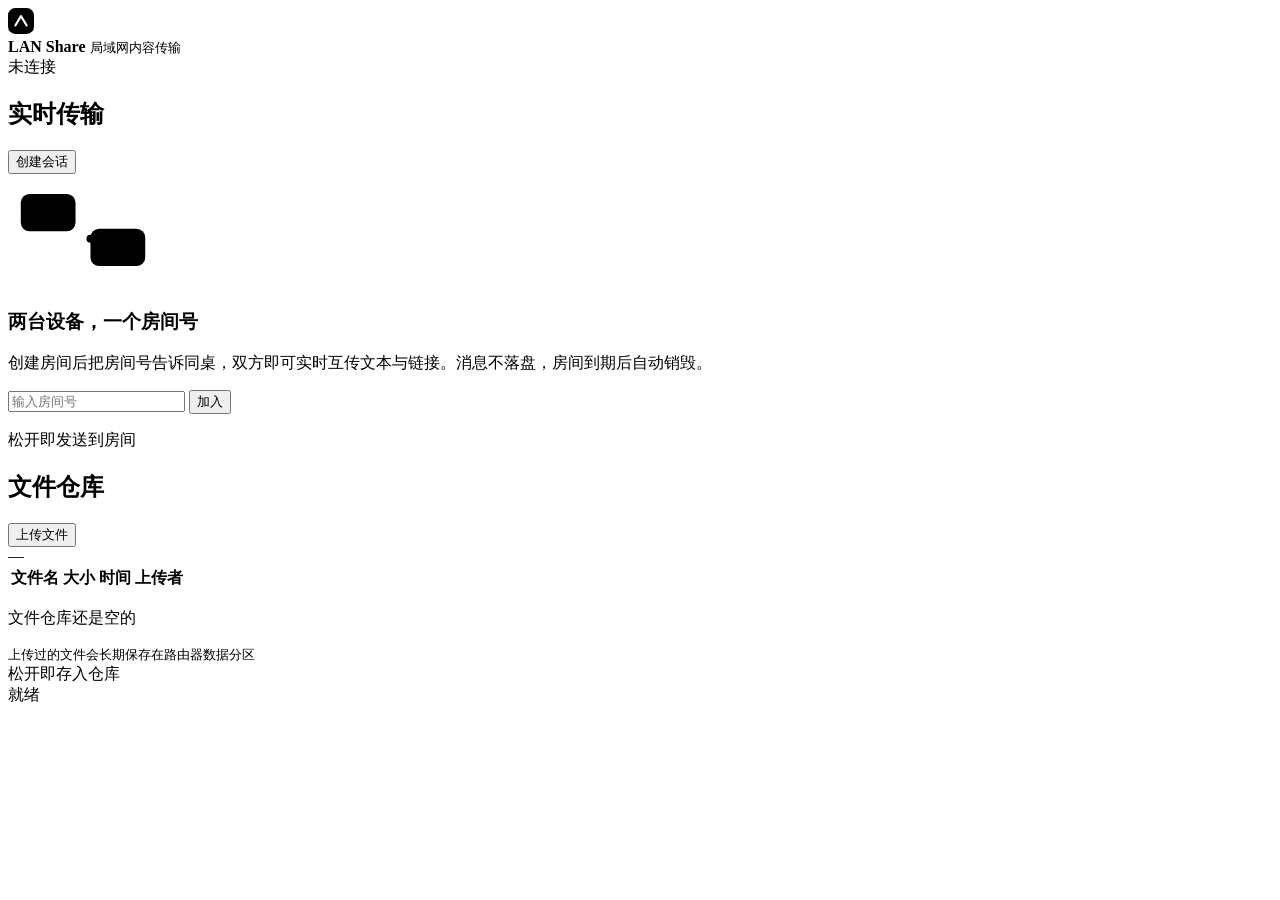
==== web/index.html @ e084b1fb "feat(ui): 实现双栏界面、主题切换与左右两侧拖拽上传并同步内嵌资源" ====
<!DOCTYPE html>
<html lang="zh-CN">
<head>
<meta charset="UTF-8">
<meta name="viewport" content="width=device-width, initial-scale=1, viewport-fit=cover">
<meta name="color-scheme" content="light dark">
<title>LAN Share · 局域网传输</title>
<link rel="icon" href="data:image/svg+xml,<svg xmlns='http://www.w3.org/2000/svg' viewBox='0 0 32 32'><rect width='32' height='32' rx='8' fill='%233b6ff5'/><path d='M9 21l7-11 7 11' stroke='white' stroke-width='2.6' fill='none' stroke-linecap='round' stroke-linejoin='round'/></svg>">
<link rel="stylesheet" href="/css/style.css">
</head>
<body>

<!-- ============================= 顶栏 ============================= -->
<header class="topbar">
  <div class="brand">
    <span class="brand-mark" aria-hidden="true">
      <svg viewBox="0 0 32 32" width="26" height="26"><rect width="32" height="32" rx="9" fill="currentColor"/><path d="M9 21.5l7-11.5 7 11.5" stroke="#fff" stroke-width="2.6" fill="none" stroke-linecap="round" stroke-linejoin="round"/></svg>
    </span>
    <div class="brand-text">
      <strong>LAN Share</strong>
      <small id="brandSub">局域网内容传输</small>
    </div>
  </div>

  <div class="topbar-right">
    <span class="pill" id="netPill" title="与路由器的连接状态">
      <i class="dot dot-idle"></i><span id="netText">未连接</span>
    </span>
    <button class="btn btn-ghost btn-sm" id="btnAdmin" hidden title="管理员选项">管理</button>
    <div id="userArea" class="user-area">
      <!-- 由 JS 渲染：未登录显示「登录」，已登录显示用户名 + 登出 -->
    </div>
  </div>
</header>

<!-- ============================= 主体 ============================= -->
<main class="layout">

  <!-- ---------------------------------------------------- 实时传输区 -->
  <section class="pane pane-live" id="livePane">
    <div class="pane-head">
      <h2>实时传输</h2>
      <div class="pane-head-actions">
        <button class="btn btn-ghost btn-sm" id="btnLeave" hidden>退出会话</button>
        <button class="btn btn-primary btn-sm" id="btnCreate">创建会话</button>
      </div>
    </div>

    <!-- 会话状态条 -->
    <div class="session-bar" id="sessionBar" hidden>
      <div class="session-code-wrap">
        <span class="label">房间号</span>
        <button class="session-code" id="sessionCode" title="点击复制房间号">----</button>
      </div>
      <div class="session-meta">
        <span class="ttl-tag" id="ttlTag" hidden title="房间到期后自动销毁"></span>
        <span class="label">在线</span>
        <span class="online-count" id="onlineCount">0</span>
        <div class="avatar-stack" id="avatarStack"></div>
      </div>
    </div>

    <!-- 空态 / 加入表单 -->
    <div class="live-empty" id="liveEmpty">
      <div class="empty-art" aria-hidden="true">
        <svg viewBox="0 0 120 90" width="150" height="112">
          <rect x="10" y="16" width="44" height="30" rx="7" class="ea-1"/>
          <rect x="66" y="44" width="44" height="30" rx="7" class="ea-2"/>
          <path d="M40 40 C 56 40, 50 50, 66 52" class="ea-line" fill="none"/>
          <circle cx="40" cy="40" r="3.2" class="ea-dot"/>
          <circle cx="66" cy="52" r="3.2" class="ea-dot"/>
        </svg>
      </div>
      <h3>两台设备，一个房间号</h3>
      <p>创建房间后把房间号告诉同桌，双方即可实时互传文本与链接。消息不落盘，房间到期后自动销毁。</p>

      <div class="join-row">
        <input id="joinCode" class="input code-input" type="text" inputmode="latin"
               autocomplete="off" spellcheck="false" maxlength="8" placeholder="输入房间号">
        <button class="btn btn-primary" id="btnJoin">加入</button>
      </div>
      <p class="join-hint" id="joinHint"></p>
    </div>

    <!-- 消息列表 -->
    <div class="messages" id="messages" hidden></div>

    <!-- 输入区 -->
    <div class="composer" id="composer" hidden>
      <textarea id="msgInput" class="composer-input" rows="1"
                placeholder="粘贴链接或输入文本…（Enter 发送 / Shift+Enter 换行）"></textarea>
      <div class="composer-actions">
        <label class="switch" title="发送后自动清空输入框">
          <input type="checkbox" id="autoClear" checked><span>发送后清空</span>
        </label>
        <div class="composer-btns">
          <button class="btn btn-ghost btn-sm" id="btnChatFile" title="发送文件（也可以直接把文件拖进左侧面板）">
            <svg viewBox="0 0 20 20" width="15" height="15" aria-hidden="true">
              <path d="M13.5 7.2l-5 5a2.4 2.4 0 01-3.4-3.4l5.6-5.6a3.6 3.6 0 015.1 5.1l-5.6 5.6a4.8 4.8 0 01-6.8-6.8l4.9-4.9"
                    fill="none" stroke="currentColor" stroke-width="1.6" stroke-linecap="round" stroke-linejoin="round"/>
            </svg>
            <span>文件</span>
          </button>
          <input type="file" id="chatFileInput" hidden multiple>
          <button class="btn btn-primary" id="btnSend" disabled>发送</button>
        </div>
      </div>
    </div>

    <!-- 聊天文件上传进度 -->
    <div class="upload-list chat-uploads" id="chatUploadList" hidden></div>

    <!-- 拖拽提示（左侧 = 发到房间） -->
    <div class="drop-veil" id="liveDropVeil"><span>松开即发送到房间</span></div>
  </section>

  <!-- ---------------------------------------------------- 文件仓库 -->
  <section class="pane pane-files" id="filesPane">
    <div class="pane-head">
      <h2>文件仓库</h2>
      <div class="pane-head-actions">
        <button class="btn btn-primary btn-sm" id="btnUpload">上传文件</button>
        <input type="file" id="fileInput" hidden multiple>
      </div>
    </div>

    <!-- 首次部署引导 -->
    <div class="setup-banner" id="setupBanner" hidden>
      <svg viewBox="0 0 20 20" width="18" height="18" aria-hidden="true">
        <circle cx="10" cy="10" r="7.4" fill="none" stroke="currentColor" stroke-width="1.7"/>
        <path d="M10 6.2v4.6M10 13.5h.01" stroke="currentColor" stroke-width="2" stroke-linecap="round"/>
      </svg>
      <span class="grow"><strong>还没有任何账号。</strong>第一个注册的人将成为管理员，之后注册会自动关闭。</span>
      <button class="btn btn-primary btn-sm" id="btnSetup">创建管理员账号</button>
    </div>

    <!-- 用量条 -->
    <div class="usage" id="usageBar">
      <span id="usageText">—</span>
      <span class="usage-hint" id="usageHint"></span>
    </div>

    <!-- 上传进度 -->
    <div class="upload-list" id="uploadList" hidden></div>

    <!-- 未登录遮罩：只盖住「上传」按钮，下载 / 浏览对所有人开放。
         所以文案里不提「下载」，也别再说整个仓库需要登录 —— 会把人劝退。 -->
    <div class="lock-overlay" id="lockOverlay" hidden>
      <div class="lock-card">
        <svg viewBox="0 0 24 24" width="34" height="34" aria-hidden="true">
          <path d="M7 10V7a5 5 0 0110 0v3" fill="none" stroke="currentColor" stroke-width="1.9" stroke-linecap="round"/>
          <rect x="4.5" y="10" width="15" height="10.5" rx="3" fill="none" stroke="currentColor" stroke-width="1.9"/>
        </svg>
        <h3 id="lockTitle">登录后可上传</h3>
        <p id="lockText">浏览和下载无需登录。登录后可以上传、管理自己的文件。</p>
        <button class="btn btn-primary" id="btnLoginFromLock">立即登录</button>
      </div>
    </div>

    <!-- 文件表格 -->
    <div class="file-scroll">
      <table class="file-table" id="fileTable">
        <thead>
          <tr>
            <th class="col-name">文件名</th>
            <th class="col-size">大小</th>
            <th class="col-time">时间</th>
            <th class="col-owner">上传者</th>
            <th class="col-act"></th>
          </tr>
        </thead>
        <tbody id="fileBody"></tbody>
      </table>
      <div class="table-empty" id="fileEmpty">
        <p>文件仓库还是空的</p>
        <small>上传过的文件会长期保存在路由器数据分区</small>
      </div>
    </div>

    <!-- 拖拽提示（右侧 = 存进仓库） -->
    <div class="drop-veil" id="dropVeil"><span>松开即存入仓库</span></div>
  </section>
</main>

<!-- ============================= 底栏 ============================= -->
<footer class="statusbar">
  <span id="statusLeft">就绪</span>
  <span id="statusRight" class="dim"></span>
</footer>

<!-- ============================= 创建房间弹窗 ============================= -->
<div class="modal-backdrop" id="createModal" hidden>
  <div class="modal" role="dialog" aria-modal="true" aria-labelledby="createTitle">
    <h3 id="createTitle">创建房间</h3>
    <p class="modal-sub">房间号可以直接口头告诉同桌</p>

    <form id="createForm">
      <label class="field">
        <span>房间号</span>
        <input class="input" id="createCode" type="text" inputmode="latin"
               autocomplete="off" spellcheck="false" maxlength="8"
               placeholder="留空自动生成">
      </label>
      <p class="field-hint">4 - 8 位字母或数字，大小写不敏感；留空则由系统随机生成</p>

      <div class="field">
        <span>存活时间</span>
        <!-- 房间必须有确定的终点：没有「不限时」选项，服务端白名单也不含 0。
             房间到期即销毁，聊天文件随之清理 —— 这是临时传输的定位。 -->
        <div class="ttl-options" id="ttlOptions" role="radiogroup" aria-label="存活时间">
          <button type="button" class="ttl-item" role="radio" data-ttl="10" aria-checked="false">10 分钟</button>
          <button type="button" class="ttl-item is-active" role="radio" data-ttl="60" aria-checked="true">1 小时</button>
          <button type="button" class="ttl-item" role="radio" data-ttl="360" aria-checked="false">6 小时</button>
          <button type="button" class="ttl-item" role="radio" data-ttl="1440" aria-checked="false">24 小时</button>
        </div>
      </div>
      <p class="field-hint">到期后房间自动销毁，消息一并清除</p>

      <p class="form-msg" id="createMsg"></p>
      <div class="modal-actions">
        <button type="button" class="btn btn-ghost" id="btnCloseCreate">取消</button>
        <button type="submit" class="btn btn-primary" id="btnDoCreate">创建</button>
      </div>
    </form>
  </div>
</div>

<!-- ============================= 登录 / 注册弹窗 ============================= -->
<div class="modal-backdrop" id="loginModal" hidden>
  <div class="modal" role="dialog" aria-modal="true" aria-labelledby="loginTitle">
    <h3 id="loginTitle">登录</h3>
    <p class="modal-sub" id="loginSub">登录后即可使用长期文件仓库</p>

    <div class="tabs" id="authTabs" hidden>
      <button type="button" class="tab is-active" data-tab="login" aria-selected="true">登录</button>
      <button type="button" class="tab" data-tab="register" aria-selected="false">注册</button>
    </div>

    <form id="loginForm" autocomplete="on">
      <label class="field">
        <span>用户名</span>
        <input class="input" id="loginUser" name="username" type="text" autocomplete="username" required>
      </label>
      <label class="field">
        <span>密码</span>
        <input class="input" id="loginPass" name="password" type="password" autocomplete="current-password" required>
      </label>
      <p class="field-hint" id="passHint" hidden>至少 6 位</p>
      <p class="form-msg" id="loginMsg"></p>
      <div class="modal-actions">
        <button type="button" class="btn btn-ghost" id="btnCloseLogin">取消</button>
        <button type="submit" class="btn btn-primary" id="btnDoLogin">登录</button>
      </div>
    </form>
  </div>
</div>

<!-- ============================= 管理员 · 注册开关 ============================= -->
<div class="modal-backdrop" id="adminModal" hidden>
  <div class="modal" role="dialog" aria-modal="true" aria-labelledby="adminTitle">
    <h3 id="adminTitle">管理员选项</h3>
    <p class="modal-sub">控制谁能自行注册账号</p>

    <div class="setting-row">
      <div class="setting-text">
        <strong>开放注册</strong>
        <span>关闭后，新用户只能由你在这里创建</span>
      </div>
      <label class="toggle">
        <input type="checkbox" id="regToggle">
        <span class="toggle-track"><span class="toggle-thumb"></span></span>
      </label>
    </div>

    <div class="setting-block">
      <div class="setting-text">
        <strong>用户列表</strong>
        <span id="userCountText">—</span>
      </div>
      <div class="user-list" id="userList"></div>
    </div>

    <div class="modal-actions">
      <button type="button" class="btn btn-primary" id="btnCloseAdmin">完成</button>
    </div>
  </div>
</div>

<!-- ============================= 提示条 ============================= -->
<div class="toast-wrap" id="toastWrap" aria-live="polite"></div>

<script src="/js/app.js"></script>
</body>
</html>
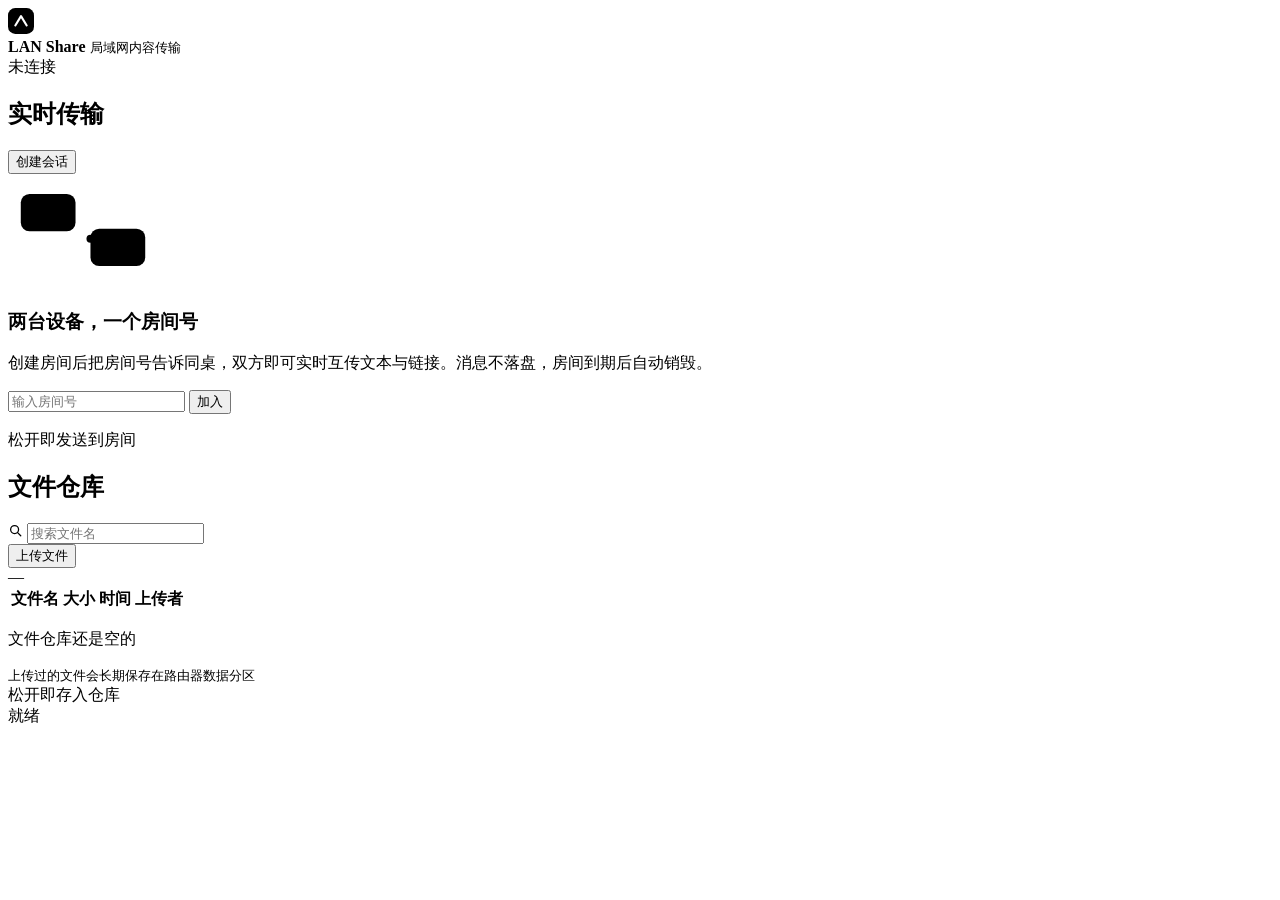
==== commit 2b72694e: "feat(ui): 文件仓库支持按文件名搜索，纯前端过滤并高亮命中片段 列表本来就是一次性全量拿到的（/api/files），前端过滤一次比多一次往返更快， 所以刻意不加服务端接口 —— 路由器上也就" ====
--- a/web/index.html
+++ b/web/index.html
@@ -87,8 +87,12 @@
 
     <!-- 输入区 -->
     <div class="composer" id="composer" hidden>
+      <!-- 粘贴进来的图片先在这里排队。手动点「发送」或按 Enter 才真正上传，
+           给一次反悔的机会 —— 剪贴板里常常是误复制的东西。
+           放输入框上方：预览条撑高时，输入框和按钮不会被推着往下跳。 -->
+      <div class="composer-attach" id="composerAttach" hidden></div>
       <textarea id="msgInput" class="composer-input" rows="1"
-                placeholder="粘贴链接或输入文本…（Enter 发送 / Shift+Enter 换行）"></textarea>
+                placeholder="粘贴链接或输入文本…（截图可直接 Ctrl+V 粘贴）"></textarea>
       <div class="composer-actions">
         <label class="switch" title="发送后自动清空输入框">
           <input type="checkbox" id="autoClear" checked><span>发送后清空</span>
@@ -119,6 +123,22 @@
     <div class="pane-head">
       <h2>文件仓库</h2>
       <div class="pane-head-actions">
+        <!-- 搜索只在前端过滤：列表本来就已全量拉到本地，再跑一趟服务端
+             换不来任何东西，还要多一次往返。放在这一行里（而不是另起一行），
+             是为了让「上传」始终停在同一个视线高度上。 -->
+        <div class="search-box">
+          <svg viewBox="0 0 20 20" width="15" height="15" aria-hidden="true">
+            <circle cx="8.8" cy="8.8" r="5.3" fill="none" stroke="currentColor" stroke-width="1.7"/>
+            <path d="M12.8 12.8L17 17" fill="none" stroke="currentColor" stroke-width="1.7" stroke-linecap="round"/>
+          </svg>
+          <!-- 刻意用 type="text" 而不是 search：WebKit 会给 search 塞一个
+               自带样式的清除按钮，和右边的 × 重复，且无法去掉。 -->
+          <input id="fileSearch" class="search-input" type="text" inputmode="search"
+                 autocomplete="off" spellcheck="false" placeholder="搜索文件名"
+                 aria-label="按文件名搜索">
+          <button type="button" class="search-clear" id="btnClearSearch" hidden
+                  aria-label="清除搜索" title="清除搜索">×</button>
+        </div>
         <button class="btn btn-primary btn-sm" id="btnUpload">上传文件</button>
         <input type="file" id="fileInput" hidden multiple>
       </div>
@@ -143,23 +163,38 @@
     <!-- 上传进度 -->
     <div class="upload-list" id="uploadList" hidden></div>
 
-    <!-- 未登录遮罩：只盖住「上传」按钮，下载 / 浏览对所有人开放。
-         所以文案里不提「下载」，也别再说整个仓库需要登录 —— 会把人劝退。 -->
-    <div class="lock-overlay" id="lockOverlay" hidden>
-      <div class="lock-card">
-        <svg viewBox="0 0 24 24" width="34" height="34" aria-hidden="true">
-          <path d="M7 10V7a5 5 0 0110 0v3" fill="none" stroke="currentColor" stroke-width="1.9" stroke-linecap="round"/>
-          <rect x="4.5" y="10" width="15" height="10.5" rx="3" fill="none" stroke="currentColor" stroke-width="1.9"/>
-        </svg>
-        <h3 id="lockTitle">登录后可上传</h3>
-        <p id="lockText">浏览和下载无需登录。登录后可以上传、管理自己的文件。</p>
-        <button class="btn btn-primary" id="btnLoginFromLock">立即登录</button>
-      </div>
-    </div>
-
-    <!-- 文件表格 -->
-    <div class="file-scroll">
+    <!-- 未登录提示条：说明「为什么上传按钮是灰的」，且**留在文档流里**，不覆盖列表。
+         踩过的坑：早先它是绝对定位的浮卡（top:13px / right:16px / width:246px），
+         卡片高约 200px，从面板右上角往下悬垂，正好压住表格最右侧的
+         「上传者 / 下载」两列 —— 未登录用户在最需要下载时点不到下载按钮。
+         换成横向条后，列表整体下移，没有任何一行会被挡住。
+         文案只说「不能上传」：浏览和下载对所有人开放，
+         写成「仓库需要登录」会把只想下载的人劝退。 -->
+    <div class="lock-banner" id="lockOverlay" hidden>
+      <svg viewBox="0 0 24 24" width="20" height="20" aria-hidden="true">
+        <path d="M7 10V7a5 5 0 0110 0v3" fill="none" stroke="currentColor" stroke-width="1.9" stroke-linecap="round"/>
+        <rect x="4.5" y="10" width="15" height="10.5" rx="3" fill="none" stroke="currentColor" stroke-width="1.9"/>
+      </svg>
+      <div class="lock-text">
+        <strong id="lockTitle">登录后可上传</strong>
+        <span id="lockText">浏览和下载无需登录。登录后可以上传、管理自己的文件。</span>
+      </div>
+      <button class="btn btn-primary btn-sm" id="btnLoginFromLock">立即登录</button>
+    </div>
+
+  <!-- 文件表格：表头与表体各是一个 table，靠固定列宽 + table-layout 对齐。
+       改成 `table-layout: fixed` 之后列宽只由 <colgroup> 决定，
+       长文件名不再把「大小 / 时间」两列挤走（那是原来最明显的对齐毛病）。 -->
+  <div class="file-scroll">
+    <div class="file-table-wrap">
       <table class="file-table" id="fileTable">
+        <colgroup>
+          <col class="col-name">
+          <col class="col-size">
+          <col class="col-time">
+          <col class="col-owner">
+          <col class="col-act">
+        </colgroup>
         <thead>
           <tr>
             <th class="col-name">文件名</th>
@@ -172,14 +207,14 @@
         <tbody id="fileBody"></tbody>
       </table>
       <div class="table-empty" id="fileEmpty">
-        <p>文件仓库还是空的</p>
-        <small>上传过的文件会长期保存在路由器数据分区</small>
-      </div>
-    </div>
+        <p id="fileEmptyTitle">文件仓库还是空的</p>
+        <small id="fileEmptyHint">上传过的文件会长期保存在路由器数据分区</small>
+      </div>
+    </div>
+  </div>
 
     <!-- 拖拽提示（右侧 = 存进仓库） -->
-    <div class="drop-veil" id="dropVeil"><span>松开即存入仓库</span></div>
-  </section>
+    <div class="drop-veil" id="dropVeil"><span>松开即存入仓库</span></div>  </section>
 </main>
 
 <!-- ============================= 底栏 ============================= -->
@@ -286,6 +321,24 @@
   </div>
 </div>
 
+<!-- ============================= 图片灯箱 =============================
+     点聊天里的缩略图打开。刻意不复用 .modal-backdrop：
+     那个类带卡片式的内边距与边框，套在图上会多出一圈白框。
+     灯箱要的是纯暗底 + 居中大图，所以单独一套结构。 -->
+<div class="lightbox" id="lightbox" hidden role="dialog" aria-modal="true" aria-label="图片预览">
+  <div class="lightbox-stage" id="lightboxStage">
+    <img id="lightboxImg" alt="">
+  </div>
+  <div class="lightbox-bar">
+    <span class="lightbox-name" id="lightboxName"></span>
+    <span class="lightbox-meta" id="lightboxMeta"></span>
+    <span class="grow"></span>
+    <!-- 下载指向不带 inline 的地址，保证下来的是附件而不是页面 -->
+    <a class="btn btn-ghost btn-sm lightbox-dl" id="lightboxDownload" download>下载原图</a>
+    <button class="btn btn-ghost btn-sm" id="btnCloseLightbox">关闭</button>
+  </div>
+</div>
+
 <!-- ============================= 提示条 ============================= -->
 <div class="toast-wrap" id="toastWrap" aria-live="polite"></div>
 
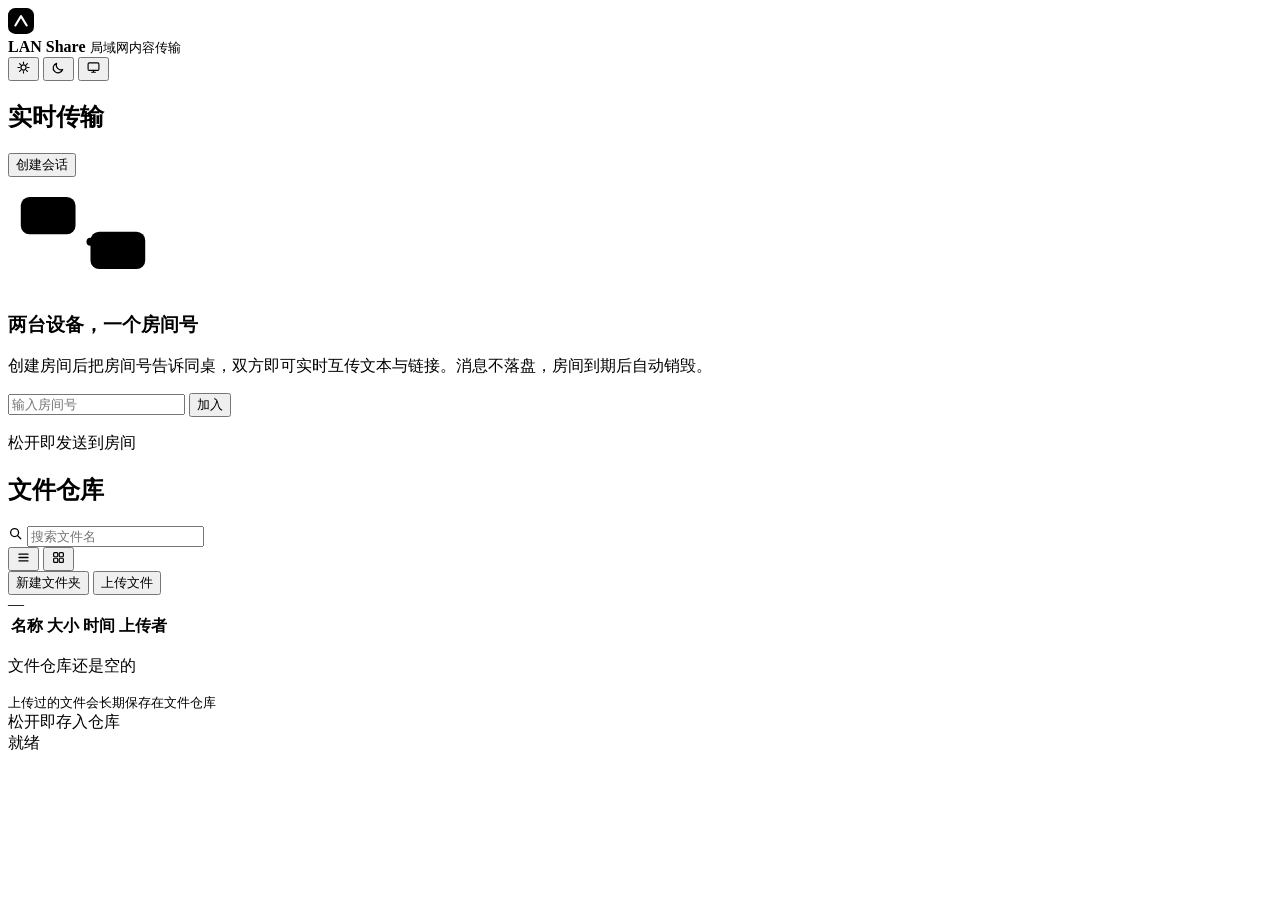
==== commit 524a5560: "feat(api,ui): 新增 50GB 默认容量配额、文件夹与卡片视图、彩色 SVG 图标、主题切换及灯箱缩放拖拽 - 后端：仓库默认 50GB 总容量上限（LANSHARE_MAX_STORAG" ====
--- a/web/index.html
+++ b/web/index.html
@@ -4,6 +4,12 @@
 <meta charset="UTF-8">
 <meta name="viewport" content="width=device-width, initial-scale=1, viewport-fit=cover">
 <meta name="color-scheme" content="light dark">
+<script>
+  try {
+    var t = localStorage.getItem('lanshare.theme');
+    if (t === 'light' || t === 'dark') document.documentElement.setAttribute('data-theme', t);
+  } catch (_) {}
+</script>
 <title>LAN Share · 局域网传输</title>
 <link rel="icon" href="data:image/svg+xml,<svg xmlns='http://www.w3.org/2000/svg' viewBox='0 0 32 32'><rect width='32' height='32' rx='8' fill='%233b6ff5'/><path d='M9 21l7-11 7 11' stroke='white' stroke-width='2.6' fill='none' stroke-linecap='round' stroke-linejoin='round'/></svg>">
 <link rel="stylesheet" href="/css/style.css">
@@ -23,9 +29,25 @@
   </div>
 
   <div class="topbar-right">
-    <span class="pill" id="netPill" title="与路由器的连接状态">
-      <i class="dot dot-idle"></i><span id="netText">未连接</span>
-    </span>
+    <div class="view-switch theme-switch" id="themeSwitch" role="group" aria-label="切换主题">
+      <button type="button" class="view-btn" id="btnThemeLight" data-theme-opt="light" title="浅色主题" aria-label="浅色主题" aria-pressed="false">
+        <svg viewBox="0 0 20 20" width="15" height="15" aria-hidden="true">
+          <circle cx="10" cy="10" r="3.4" fill="none" stroke="currentColor" stroke-width="1.6"/>
+          <path d="M10 2.6v2M10 15.4v2M2.6 10h2M15.4 10h2M4.8 4.8l1.4 1.4M13.8 13.8l1.4 1.4M15.2 4.8l-1.4 1.4M6.2 13.8l-1.4 1.4" fill="none" stroke="currentColor" stroke-width="1.5" stroke-linecap="round"/>
+        </svg>
+      </button>
+      <button type="button" class="view-btn" id="btnThemeDark" data-theme-opt="dark" title="深色主题" aria-label="深色主题" aria-pressed="false">
+        <svg viewBox="0 0 20 20" width="15" height="15" aria-hidden="true">
+          <path d="M15.6 12.6A6.4 6.4 0 017.4 4.4a6.5 6.5 0 108.2 8.2z" fill="none" stroke="currentColor" stroke-width="1.6" stroke-linejoin="round"/>
+        </svg>
+      </button>
+      <button type="button" class="view-btn is-active" id="btnThemeAuto" data-theme-opt="auto" title="跟随系统主题" aria-label="跟随系统主题" aria-pressed="true">
+        <svg viewBox="0 0 20 20" width="15" height="15" aria-hidden="true">
+          <rect x="2.8" y="3.8" width="14.4" height="10" rx="1.6" fill="none" stroke="currentColor" stroke-width="1.5"/>
+          <path d="M7.5 16.4h5M10 13.8v2.6" fill="none" stroke="currentColor" stroke-width="1.5" stroke-linecap="round"/>
+        </svg>
+      </button>
+    </div>
     <button class="btn btn-ghost btn-sm" id="btnAdmin" hidden title="管理员选项">管理</button>
     <div id="userArea" class="user-area">
       <!-- 由 JS 渲染：未登录显示「登录」，已登录显示用户名 + 登出 -->
@@ -79,7 +101,8 @@
                autocomplete="off" spellcheck="false" maxlength="8" placeholder="输入房间号">
         <button class="btn btn-primary" id="btnJoin">加入</button>
       </div>
-      <p class="join-hint" id="joinHint"></p>
+      <p class="join-hint" id="joinHint" role="status"></p>
+      <button class="btn btn-ghost btn-sm" id="btnCreateMissing" hidden>创建此房间（1 小时）</button>
     </div>
 
     <!-- 消息列表 -->
@@ -98,6 +121,7 @@
           <input type="checkbox" id="autoClear" checked><span>发送后清空</span>
         </label>
         <div class="composer-btns">
+          <span class="limit-hint" id="chatLimitHint" hidden></span>
           <button class="btn btn-ghost btn-sm" id="btnChatFile" title="发送文件（也可以直接把文件拖进左侧面板）">
             <svg viewBox="0 0 20 20" width="15" height="15" aria-hidden="true">
               <path d="M13.5 7.2l-5 5a2.4 2.4 0 01-3.4-3.4l5.6-5.6a3.6 3.6 0 015.1 5.1l-5.6 5.6a4.8 4.8 0 01-6.8-6.8l4.9-4.9"
@@ -139,6 +163,22 @@
           <button type="button" class="search-clear" id="btnClearSearch" hidden
                   aria-label="清除搜索" title="清除搜索">×</button>
         </div>
+        <div class="view-switch" id="viewSwitch" role="group" aria-label="视图切换">
+          <button type="button" class="view-btn is-active" data-view="list" aria-pressed="true" title="列表视图">
+            <svg viewBox="0 0 20 20" width="15" height="15" aria-hidden="true">
+              <path d="M4 5.5h12M4 10h12M4 14.5h12" fill="none" stroke="currentColor" stroke-width="1.7" stroke-linecap="round"/>
+            </svg>
+          </button>
+          <button type="button" class="view-btn" data-view="card" aria-pressed="false" title="卡片视图">
+            <svg viewBox="0 0 20 20" width="15" height="15" aria-hidden="true">
+              <rect x="3.5" y="3.5" width="5.5" height="5.5" rx="1.2" fill="none" stroke="currentColor" stroke-width="1.6"/>
+              <rect x="11" y="3.5" width="5.5" height="5.5" rx="1.2" fill="none" stroke="currentColor" stroke-width="1.6"/>
+              <rect x="3.5" y="11" width="5.5" height="5.5" rx="1.2" fill="none" stroke="currentColor" stroke-width="1.6"/>
+              <rect x="11" y="11" width="5.5" height="5.5" rx="1.2" fill="none" stroke="currentColor" stroke-width="1.6"/>
+            </svg>
+          </button>
+        </div>
+        <button class="btn btn-ghost btn-sm" id="btnNewFolder" title="在当前目录新建文件夹">新建文件夹</button>
         <button class="btn btn-primary btn-sm" id="btnUpload">上传文件</button>
         <input type="file" id="fileInput" hidden multiple>
       </div>
@@ -157,8 +197,15 @@
     <!-- 用量条 -->
     <div class="usage" id="usageBar">
       <span id="usageText">—</span>
+      <div class="usage-bar-track" id="usageTrack" hidden aria-hidden="true">
+        <div class="usage-bar-fill" id="usageFill"></div>
+      </div>
       <span class="usage-hint" id="usageHint"></span>
-    </div>
+      <span class="usage-limit" id="fileLimitHint" hidden></span>
+    </div>
+
+    <!-- 面包屑路径条（进入子文件夹或存在文件夹时展示，支持拖拽移回上级） -->
+    <nav class="folder-bar" id="folderBar" hidden aria-label="文件夹路径"></nav>
 
     <!-- 上传进度 -->
     <div class="upload-list" id="uploadList" hidden></div>
@@ -186,7 +233,7 @@
        改成 `table-layout: fixed` 之后列宽只由 <colgroup> 决定，
        长文件名不再把「大小 / 时间」两列挤走（那是原来最明显的对齐毛病）。 -->
   <div class="file-scroll">
-    <div class="file-table-wrap">
+    <div class="file-table-wrap" id="fileTableWrap">
       <table class="file-table" id="fileTable">
         <colgroup>
           <col class="col-name">
@@ -197,7 +244,7 @@
         </colgroup>
         <thead>
           <tr>
-            <th class="col-name">文件名</th>
+            <th class="col-name">名称</th>
             <th class="col-size">大小</th>
             <th class="col-time">时间</th>
             <th class="col-owner">上传者</th>
@@ -206,10 +253,11 @@
         </thead>
         <tbody id="fileBody"></tbody>
       </table>
-      <div class="table-empty" id="fileEmpty">
-        <p id="fileEmptyTitle">文件仓库还是空的</p>
-        <small id="fileEmptyHint">上传过的文件会长期保存在路由器数据分区</small>
-      </div>
+    </div>
+    <div class="file-grid" id="fileGrid" hidden></div>
+    <div class="table-empty" id="fileEmpty">
+      <p id="fileEmptyTitle">文件仓库还是空的</p>
+      <small id="fileEmptyHint">上传过的文件会长期保存在文件仓库</small>
     </div>
   </div>
 
@@ -321,18 +369,65 @@
   </div>
 </div>
 
+<!-- ============================= 新建 / 重命名文件夹弹窗 ============================= -->
+<div class="modal-backdrop" id="folderModal" hidden>
+  <div class="modal" role="dialog" aria-modal="true" aria-labelledby="folderModalTitle">
+    <h3 id="folderModalTitle">新建文件夹</h3>
+    <p class="modal-sub" id="folderModalSub">在当前目录创建文件夹</p>
+
+    <form id="folderForm">
+      <label class="field">
+        <span>文件夹名称</span>
+        <input class="input" id="folderNameInput" type="text" autocomplete="off"
+               spellcheck="false" maxlength="200" placeholder="输入文件夹名称" required>
+      </label>
+      <p class="form-msg" id="folderMsg"></p>
+      <div class="modal-actions">
+        <button type="button" class="btn btn-ghost" id="btnCloseFolder">取消</button>
+        <button type="submit" class="btn btn-primary" id="btnDoFolder">创建</button>
+      </div>
+    </form>
+  </div>
+</div>
+
+<!-- ============================= TXT 文本预览弹窗 ============================= -->
+<div class="modal-backdrop" id="textModal" hidden>
+  <div class="modal modal-text" role="dialog" aria-modal="true" aria-labelledby="textModalName">
+    <div class="text-modal-head">
+      <div class="text-modal-title">
+        <h3 id="textModalName">文本预览</h3>
+        <span class="text-modal-meta" id="textModalMeta"></span>
+      </div>
+      <div class="text-modal-actions">
+        <button type="button" class="btn btn-ghost btn-sm" id="btnCopyText">复制全文</button>
+        <a class="btn btn-ghost btn-sm" id="textModalDownload" download>下载</a>
+        <button type="button" class="btn btn-primary btn-sm" id="btnCloseText">关闭</button>
+      </div>
+    </div>
+    <p class="text-modal-notice" id="textModalNotice" hidden></p>
+    <pre class="text-preview-body" id="textPreviewBody"></pre>
+  </div>
+</div>
+
 <!-- ============================= 图片灯箱 =============================
      点聊天里的缩略图打开。刻意不复用 .modal-backdrop：
      那个类带卡片式的内边距与边框，套在图上会多出一圈白框。
      灯箱要的是纯暗底 + 居中大图，所以单独一套结构。 -->
 <div class="lightbox" id="lightbox" hidden role="dialog" aria-modal="true" aria-label="图片预览">
-  <div class="lightbox-stage" id="lightboxStage">
-    <img id="lightboxImg" alt="">
+  <div class="lightbox-stage" id="lightboxStage" tabindex="0" aria-label="图片预览区，可滚轮缩放、左键拖动位置">
+    <img id="lightboxImg" alt="" draggable="false">
   </div>
   <div class="lightbox-bar">
     <span class="lightbox-name" id="lightboxName"></span>
     <span class="lightbox-meta" id="lightboxMeta"></span>
     <span class="grow"></span>
+    <div class="lightbox-zoom" role="group" aria-label="图片缩放">
+      <button class="btn btn-ghost btn-sm" id="btnZoomOut" aria-label="缩小图片">−</button>
+      <output id="lightboxScale" aria-label="缩放比例">100%</output>
+      <button class="btn btn-ghost btn-sm" id="btnZoomIn" aria-label="放大图片">+</button>
+      <button class="btn btn-ghost btn-sm" id="btnZoomFit">适应窗口</button>
+      <button class="btn btn-ghost btn-sm" id="btnZoomActual">原始尺寸</button>
+    </div>
     <!-- 下载指向不带 inline 的地址，保证下来的是附件而不是页面 -->
     <a class="btn btn-ghost btn-sm lightbox-dl" id="lightboxDownload" download>下载原图</a>
     <button class="btn btn-ghost btn-sm" id="btnCloseLightbox">关闭</button>
